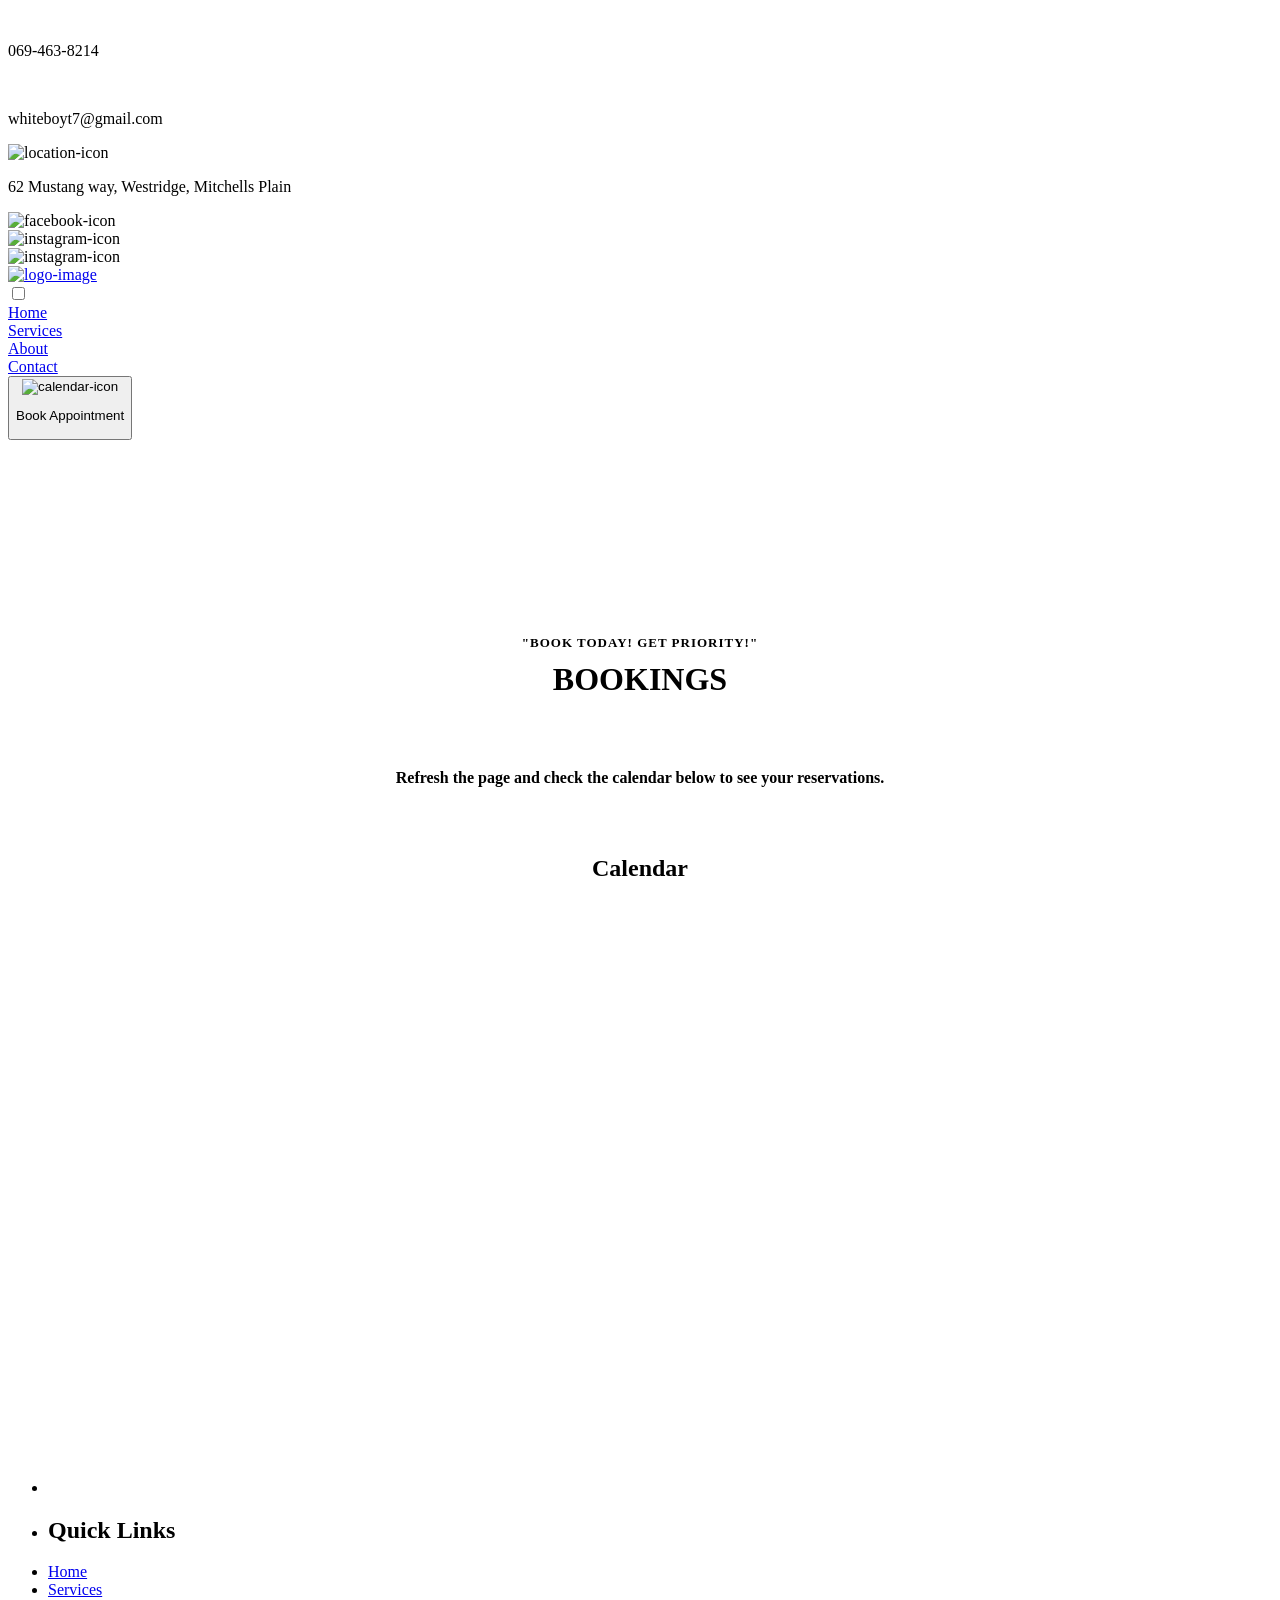
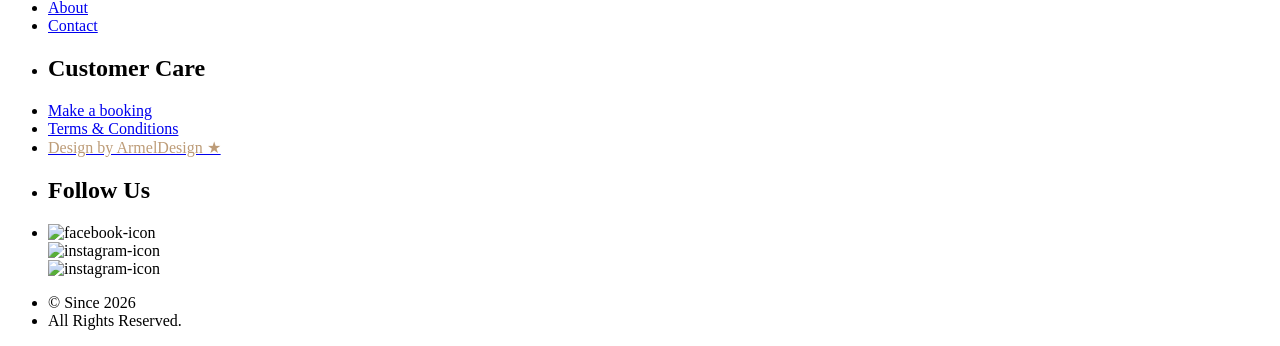
==== bookings.html @ f9a0a097 "second commit" ====
<!doctype html>
<html lang="en">
  <head>
    <meta charset="UTF-8" />
    <meta name="viewport" content="width=Fresh Whiteboy, initial-scale=1.0" />
    <title>Barber Shop | Stay Fresh with Whiteboy</title>
    <link rel="icon" type="image/x-icon" href="./website/icons/favicon.ico" />
    <link rel="stylesheet" href="/website/css/components.css" />
    <link rel="stylesheet" href="/website/css/main.css" />
    <style>
      /* =================  RESERVATION SECTION ================= */
      .reservation{
        display: flex;
        flex-direction: column;
        align-items: center;
        margin-top: 7.2rem;
        padding: 5rem;

      }

        .section-label {
        text-transform: uppercase;
        color: var(--blue-theme);
        font-size: 13px;
        font-weight: 700;
        letter-spacing: 1px;
      }

      .section-label::before,
      .section-label::after {
        content: "";
        display: inline-block;
        width: 25px;
        height: 2px;
        background: var(--blue-theme);
        vertical-align: middle;
        margin: 0 13px;
      }
      .reservation > h2 {
        text-transform: uppercase;
        font-size: 32px;
        margin: 10px 0 8px;
        color: var(--blue);
      }

      .reservation-item{
        padding: 1rem;
        display: flex;
        flex-direction: column;
       align-items: center;

      }  

      .reservation-form{
        padding: 0.5rem;
      }

      .reservation-calendar{
        padding-top: 1rem;
        display: flex;
        flex-direction: column;
       align-items: center;
      }
      .reservation-calendar > p, iframe{ 
    margin-top: 15px;
    font-weight: 600;
    color: var(--gray);
}

.reservation-calendar > iframe{
  height: 450px;
  width: 100%;
  min-width: 300px;
}
.reservation-calendar > h2{
  padding-top:2rem;
  color: var(--blue);
}



    </style>
  </head>
  <body>
    <!-- -------------------- TOB BAR -------------------- -->
    <section class="top-bar">
      <div class="top-bar-outer">
        <div class="outer-flex-item">
          <div class="rounded-icons">
            <img src="/website/icons/phone-icon.svg" alt="" />
          </div>
          <p>069-463-8214</p>
        </div>
        <div class="outer-flex-item">
          <div class="rounded-icons">
            <img src="/website/icons/email-icon.svg" alt="" />
          </div>
          <p>whiteboyt7@gmail.com</p>
        </div>
        <div class="outer-flex-item">
          <div class="rounded-icons">
            <img src="/website/icons/location-icon.svg" alt="location-icon" />
          </div>
          <p>62 Mustang way, Westridge, Mitchells Plain</p>
        </div>
      </div>
      <div class="top-bar-inner">
        <div class="rounded-icons">
          <img src="/website/icons/facebook-icon.svg" alt="facebook-icon" />
        </div>
        <div class="rounded-icons">
          <img src="/website/icons/instagram-icon.svg" alt="instagram-icon" />
        </div>
        <div class="rounded-icons">
          <img src="/website/icons/whatsapp-icon.svg" alt="instagram-icon" />
        </div>
      </div>
    </section>

    <!-- -------------------- NAVIGATION -------------------- -->
    <section class="navbar">
      <div class="outter-nav">
        <a href="./index.html">
          <img src="/website/images/logo.png" alt="logo-image"
        /></a>
      </div>
      <!-- hamburger navigation -->
      <div class="hamburger">
        <input id="menu__toggle" type="checkbox" />
        <label class="menu__btn" for="menu__toggle">
          <span></span>
        </label>
        <div class="inner-nav">
          <div class="inner-nav-item">
            <a href="index.html">Home</a>
          </div>
          <div class="inner-nav-item">
            <a href="index.html#services">Services</a>
          </div>
          <div class="inner-nav-item">
            <a href="index.html#about">About</a>
          </div>
          <div class="inner-nav-item">
            <a href="index.html#contact">Contact </a>
          </div>
          <div class="inner-nav-item">
            <a target="_blank" href="#">
              <button class="btn-tp-1 flex-calendar-icon">
                <img src="/website/icons/calendar-icon.svg" alt="calendar-icon" />
                <p>Book Appointment</p>
              </button>
            </a>
          </div>
        </div>
      </div>
    </section>

    <!-- -------------------- RESERVATION SECTION -------------------- -->
    <section class="reservation">
      <div class="section-label">"Book today! get priority!"</div>
      <h2>Bookings</h2>
      <div class="reservation-item">
          <div class="reservation-form">
          <!-- Google Calendar Appointment Scheduling begin -->
          <link href="https://calendar.google.com/calendar/scheduling-button-script.css" rel="stylesheet">
          <script src="https://calendar.google.com/calendar/scheduling-button-script.js" async></script>
          <script>
          (function() {
            var target = document.currentScript;
            window.addEventListener('load', function() {
              calendar.schedulingButton.load({
                url: 'https://calendar.google.com/calendar/appointments/schedules/AcZssZ1gEV4CZcy-HWeRkOPK08YCI6H9Ji_BecFfQrSkeDOcxmpwHcEhXlFeUcn9uIKuZlftbY2q0mrH?gv=true',
                color: '#00a0de',
                label: 'Schedule appointment',
                target,
              });
            });
          })();
          </script>
              <!-- end Google Calendar Appointment Scheduling -->
        </div>    
             <!-- Google Calendar -->
             <div class="reservation-calendar">
                 <p>Refresh the page and check the calendar below to see your reservations.</p>
                 <h2>Calendar</h2>
                 <iframe src="https://calendar.google.com/calendar/embed?src=armel.nzawou.developer%40gmail.com&ctz=Africa%2FJohannesburg" style="border: 0"  frameborder="0" scrolling="no"></iframe>
             </div>
    </section>


    <!-- -------------------- FOOTER -------------------- -->
    <section class="footer" >
      <div class="footer-list">
        <ul class="footer-item">
          <li>
            <a class="logo-footer" href=""
              ><img src="./website/images/logo-footer.png" alt="" srcset=""
            /></a>
          </li>
        </ul>
      </div>
      <div class="footer-list">
        <ul class="footer-item">
          <li><h2>Quick Links</h2></li>
          <li><a href="index.html">Home</a></li>
          <li><a href="index.html#services">Services</a></li>
          <li><a href="index.html#about">About</a></li>
          <li><a href="index.html#contact">Contact</a></li>
        </ul>
      </div>
      <div class="footer-list">
        <ul class="footer-item">
          <li><h2>Customer Care</h2></li>
          <li><a href="#">Make a booking </a></li>
          <li><a href="./terms-and-conditions/Whiteboy Babershop - Terms and Conditions.pdf">Terms & Conditions</a></li>
          <li><a target="_blank" href="https://armeldesign-solutions.web.app/"> <span style="color:#bd9c78;">Design by ArmelDesign ★</span> </a></li>
        </ul>
      </div>
      <div class="footer-list">
        <ul class="footer-item">
          <li><h2>Follow Us</h2></li>
          <li>
            <div class="top-bar-inner">
              <div class="rounded-icons">
                <img
                  src="/website/icons/facebook-icon.svg"
                  alt="facebook-icon"
                />
              </div>
              <div class="rounded-icons">
                <img
                  src="/website/icons/instagram-icon.svg"
                  alt="instagram-icon"
                />
              </div>
              <div class="rounded-icons">
                <img
                  src="/website/icons/whatsapp-icon.svg"
                  alt="instagram-icon"
                />
              </div>
            </div>
          </li>
        </ul>
      </div>
      <div class="footer-list">
        <ul class="footer-item">
          <li>© Since 2026</li>
          <li>All Rights Reserved.</li>
        </ul>
      </div>
    </section>
  </body>
</html>
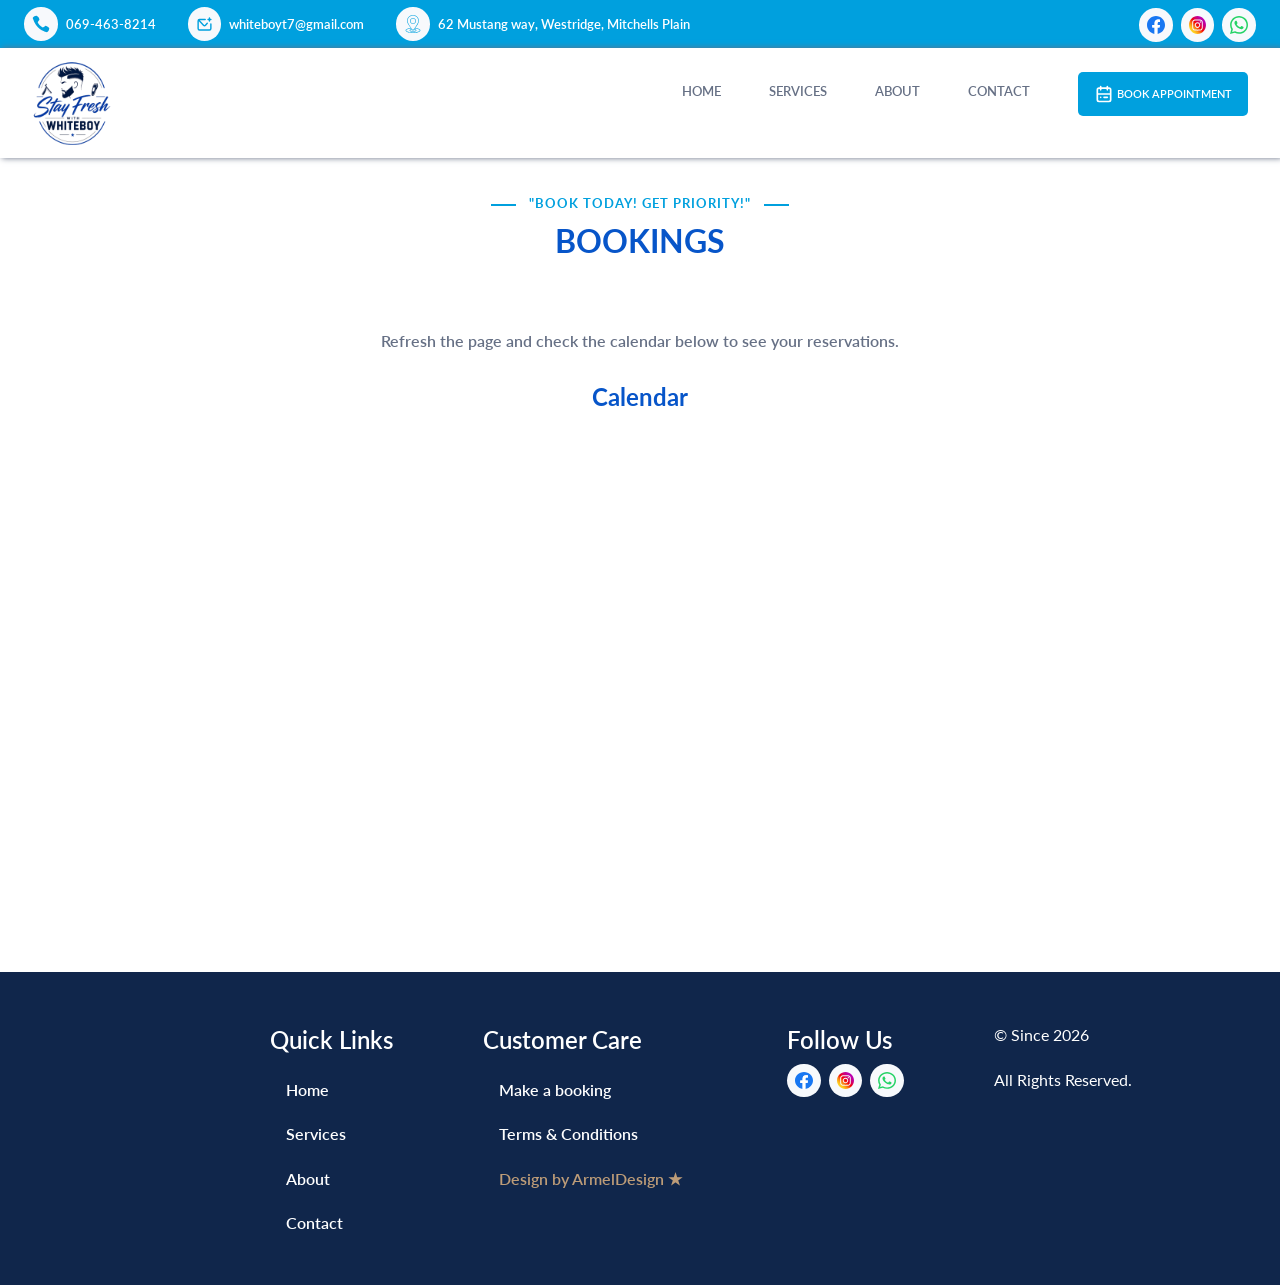
==== commit c8b81b2d: "Fix on all pages" ====
--- a/bookings.html
+++ b/bookings.html
@@ -4,9 +4,9 @@
     <meta charset="UTF-8" />
     <meta name="viewport" content="width=Fresh Whiteboy, initial-scale=1.0" />
     <title>Barber Shop | Stay Fresh with Whiteboy</title>
-    <link rel="icon" type="image/x-icon" href="./website/icons/favicon.ico" />
-    <link rel="stylesheet" href="/website/css/components.css" />
-    <link rel="stylesheet" href="/website/css/main.css" />
+    <link rel="icon" type="image/x-icon" href="./icons/favicon.ico" />
+    <link rel="stylesheet" href="./css/main.css" />
+    <link rel="stylesheet" href="./css/components.css" />
     <style>
       /* =================  RESERVATION SECTION ================= */
       .reservation{
@@ -87,32 +87,32 @@
       <div class="top-bar-outer">
         <div class="outer-flex-item">
           <div class="rounded-icons">
-            <img src="/website/icons/phone-icon.svg" alt="" />
+            <img src="./icons/phone-icon.svg" alt="phone-icon" />
           </div>
           <p>069-463-8214</p>
         </div>
         <div class="outer-flex-item">
           <div class="rounded-icons">
-            <img src="/website/icons/email-icon.svg" alt="" />
+            <img src="./icons/email-icon.svg" alt="email-icon" />
           </div>
           <p>whiteboyt7@gmail.com</p>
         </div>
         <div class="outer-flex-item">
           <div class="rounded-icons">
-            <img src="/website/icons/location-icon.svg" alt="location-icon" />
+            <img src="./icons/location-icon.svg" alt="location-icon" />
           </div>
           <p>62 Mustang way, Westridge, Mitchells Plain</p>
         </div>
       </div>
       <div class="top-bar-inner">
         <div class="rounded-icons">
-          <img src="/website/icons/facebook-icon.svg" alt="facebook-icon" />
+          <img src="./icons/facebook-icon.svg" alt="facebook-icon" />
         </div>
         <div class="rounded-icons">
-          <img src="/website/icons/instagram-icon.svg" alt="instagram-icon" />
+          <img src="./icons/instagram-icon.svg" alt="instagram-icon" />
         </div>
         <div class="rounded-icons">
-          <img src="/website/icons/whatsapp-icon.svg" alt="instagram-icon" />
+          <img src="./icons/whatsapp-icon.svg" alt="whatsapp-icon" />
         </div>
       </div>
     </section>
@@ -121,7 +121,7 @@
     <section class="navbar">
       <div class="outter-nav">
         <a href="./index.html">
-          <img src="/website/images/logo.png" alt="logo-image"
+          <img src="./images/logo.png" alt="logo-image"
         /></a>
       </div>
       <!-- hamburger navigation -->
@@ -146,7 +146,7 @@
           <div class="inner-nav-item">
             <a target="_blank" href="#">
               <button class="btn-tp-1 flex-calendar-icon">
-                <img src="/website/icons/calendar-icon.svg" alt="calendar-icon" />
+                <img src="./icons/calendar-icon.svg" alt="calendar-icon" />
                 <p>Book Appointment</p>
               </button>
             </a>
@@ -223,20 +223,20 @@
             <div class="top-bar-inner">
               <div class="rounded-icons">
                 <img
-                  src="/website/icons/facebook-icon.svg"
+                  src="./icons/facebook-icon.svg"
                   alt="facebook-icon"
                 />
               </div>
               <div class="rounded-icons">
                 <img
-                  src="/website/icons/instagram-icon.svg"
+                  src="./icons/instagram-icon.svg"
                   alt="instagram-icon"
                 />
               </div>
               <div class="rounded-icons">
                 <img
-                  src="/website/icons/whatsapp-icon.svg"
-                  alt="instagram-icon"
+                  src="./icons/whatsapp-icon.svg"
+                  alt="whatsapp-icon"
                 />
               </div>
             </div>
--- a/css/main.css
+++ b/css/main.css
@@ -0,0 +1,33 @@
+/*  Global styles (RESET, colors, typography, layout)================ */
+
+@import url("https://fonts.googleapis.com/css2?family=Lato:ital,wght@0,100;0,300;0,400;0,700;0,900;1,100;1,300;1,400;1,700;1,900&display=swap");
+
+* {
+  margin: 0;
+  padding: 0;
+  box-sizing: border-box;
+  text-decoration: none;
+  font-family: "Lato", sans-serif;
+}
+
+
+:root {
+  --blue-theme: #00a0de; 
+  --blue: #0755c9;
+  --dark-blue: #10264b;
+  --light-blue: #eef5ff;
+  --white: #ffffff;
+  --gray: #667085;
+  --light-gray: #f7f9fc;
+}
+
+html {
+  scroll-behavior: smooth;
+
+}
+
+
+section {
+  /* Adjust the pixels to match the exact section clicked on , on the nav bar */
+  scroll-margin-top: 120px; 
+}
--- a/css/components.css
+++ b/css/components.css
@@ -0,0 +1,312 @@
+/* ================= STYLING FOR SHARED COMPONENTS =================   */
+
+/* ================= TOP BAR =================   */
+.top-bar {
+  display: flex;
+  background-color: var(--blue-theme);
+  justify-content: space-between;
+  color: var(--white);
+  padding: 1.5rem;
+  height: 1.8rem;
+  position: fixed;
+  width: 100%;
+  top: 0;
+  left: 0;
+}
+.top-bar-outer {
+  display: flex;
+  gap: 2rem;
+}
+.outer-flex-item {
+  display: flex;
+  align-items: center;
+  gap: 0.5rem;
+}
+.outer-flex-item > P {
+  font-size: small;
+  font-weight: 600;
+  white-space: inherit;
+}
+
+.rounded-icons {
+  height: 2.1rem;
+  width: 2.1rem;
+  border-radius: 50%;
+  padding: 0.5rem;
+  background-color: var(--light-gray);
+}
+.top-bar-inner {
+  display: flex;
+  gap: 0.5rem;
+  margin-top: -1rem;
+}
+
+
+
+
+/* ================= NAVIGATION =================   */
+.navbar {
+  display: flex;
+  justify-content: space-between;
+  list-style: none;
+  padding: 1.5rem 0.5rem;
+  background-color: var(--white);
+  box-shadow: 2px 0px 6px var(--gray);
+  height: 110px;
+  position: fixed;
+  top: 0;
+  left: 0;
+  width: 100%;
+  z-index: 9999;
+  margin-top: 3rem;
+}
+.outter-nav {
+  margin: -1rem 1rem;
+}
+/* logo styling here */
+.outter-nav img {
+  height: 6rem;
+  animation: fadeDown 1s ease forwards;
+}
+.inner-nav {
+  display: flex;
+}
+.inner-nav-item {
+  margin: 0.5rem 1rem;
+}
+.inner-nav-item a {
+  font-weight: 600;
+  font-size: smaller;
+  margin: 1rem 0.5rem;
+  color: var(--gray);
+  text-transform: uppercase;
+}
+
+/* styling for hover over bottom border */
+.inner-nav-item a {
+  position: relative;
+}
+.inner-nav-item a::after {
+  content: "";
+  position: absolute;
+  width: 0%;
+  height: 2px;
+  background: var(--blue-theme);
+  left: 0;
+  bottom: -5px;
+  transition: 0.3s;
+}
+.inner-nav-item a:hover::after {
+  width: 100%;
+}
+/* END - styling for hover over bottom border */
+
+.inner-nav-item button {
+  margin: -1.7rem 0.5rem;
+}
+
+/* active page */
+#header a.active {
+  color: var(--gray);
+}
+
+.flex-calendar-icon > img {
+  height: 20px;
+}
+.flex-calendar-icon {
+  display: flex;
+  align-items: center;
+  gap: 3px;
+}
+/* ================= BUTTONS =================   */
+.btn-tp-1 {
+  border: none;
+  background-color: var(--blue-theme);
+  color: var(--white);
+
+  font-weight: 600;
+  padding: 0.75rem 1rem;
+  min-width: 8rem;
+  border-radius: 5px;
+  cursor: pointer;
+}
+.btn-tp-1:hover {
+  background-color: var(--gray);
+  transition: scale(1.2);
+}
+.btn-tp-1 p {
+  text-transform: uppercase;
+  font-size: smaller;
+}
+/* ================= ANIMATIONS =================   */
+
+/* ================= FOOTER =================   */
+.footer {
+  display: flex;
+  justify-content: center;
+  flex-wrap: wrap;
+  gap: 4rem;
+  padding: 2.5rem;
+  background-color: var(--dark-blue);
+}
+.footer-list {
+  display: flex;
+  flex-direction: column;
+  /* gap: 0.5rem; */
+  list-style: none;
+}
+.footer-item {
+  list-style: none;
+}
+.logo-footer > img {
+  height: 150px;
+}
+.footer-item li {
+  color: var(--white);
+  padding: 0.8rem;
+}
+.footer-item h2 {
+  font-size: x-large;
+  font-weight: 600;
+  color: var(--white);
+}
+.footer-item a {
+  padding: 1rem;
+  font-weight: 600;
+  color: var(--white);
+}
+
+/* =================  RESPONSIVE FOOTER  ================= */
+@media (width <= 960px) {
+  .footer {
+    display: flex;
+    justify-content: center;
+    flex-direction: column;
+    gap: 1rem;
+    background-color: var(--blue);
+  }
+}
+
+/* ================= RESPONSIVE Top Bar & Navbar =================   */
+
+/* top-bar */
+@media screen and (max-width: 814px) {
+  .top-bar {
+    display: none !important;
+  }
+  .navbar {
+    margin-top: 0;
+  }
+}
+
+#menu__toggle {
+  position: absolute;
+  left: -9999px; /* moves horizontal navbar off-screen */
+}
+
+@media (width <= 970px) {
+  .outter-nav img {
+    width: 100%;
+  }
+
+  .inner-nav-item {
+    text-align: center;
+    margin-bottom: 30px;
+  }
+  .inner-nav-item a {
+    color: var(--white);
+  }
+
+  #menu__toggle:checked ~ .menu__btn > span {
+    transform: rotate(45deg);
+  }
+  #menu__toggle:checked ~ .menu__btn > span::before {
+    top: 0;
+    transform: rotate(0);
+  }
+  #menu__toggle:checked ~ .menu__btn > span::after {
+    top: 0;
+    transform: rotate(90deg);
+  }
+  #menu__toggle:checked ~ .inner-nav {
+    visibility: visible;
+    left: 0;
+  }
+
+  /* fadUp styling for the navbar on smaller screen */
+  #menu__toggle:checked ~ .inner-nav {
+    animation: fadeUp 1s ease forwards;
+  }
+
+  .menu__btn {
+    display: flex;
+    align-items: center;
+    position: fixed;
+    /* top: 20px; */
+    right: 20px;
+    width: 26px;
+    height: 26px;
+    margin: 5px 5px;
+    cursor: pointer;
+  }
+
+  .menu__btn > span,
+  .menu__btn > span::before,
+  .menu__btn > span::after {
+    display: block;
+    position: absolute;
+    width: 100%;
+    height: 2px;
+    background-color: var(--blue-theme);
+    transition-duration: 0.25s;
+  }
+
+  .menu__btn > span::before {
+    content: "";
+    top: -8px;
+  }
+  .menu__btn > span::after {
+    content: "";
+    top: 8px;
+  }
+  #menu__toggle {
+    opacity: 0;
+  }
+  .inner-nav {
+    flex-direction: column;
+    place-items: center;
+    display: block;
+    position: fixed;
+    visibility: hidden;
+    top: 115px;
+    left: -100%;
+    width: 100%;
+    height: 100%;
+    margin: 0;
+    padding: 80px 15px;
+
+    opacity: 0.9;
+    box-shadow: 1px 0px 6px var(--gray);
+    transition-duration: 0.55s;
+    z-index: -1;
+    background-color: rgb(52, 52, 52);
+  }
+
+  .footer-list {
+    display: flex;
+    flex-direction: column;
+    justify-content: center;
+  }
+  .footer-list-item {
+    margin: 0.5rem 0.5rem;
+  }
+  .copyright {
+    height: 15vh;
+    display: flex;
+    flex-wrap: wrap;
+    padding: 1.5rem 2.5rem;
+  }
+  .copyright > p {
+    margin: 5px 5px;
+  }
+}
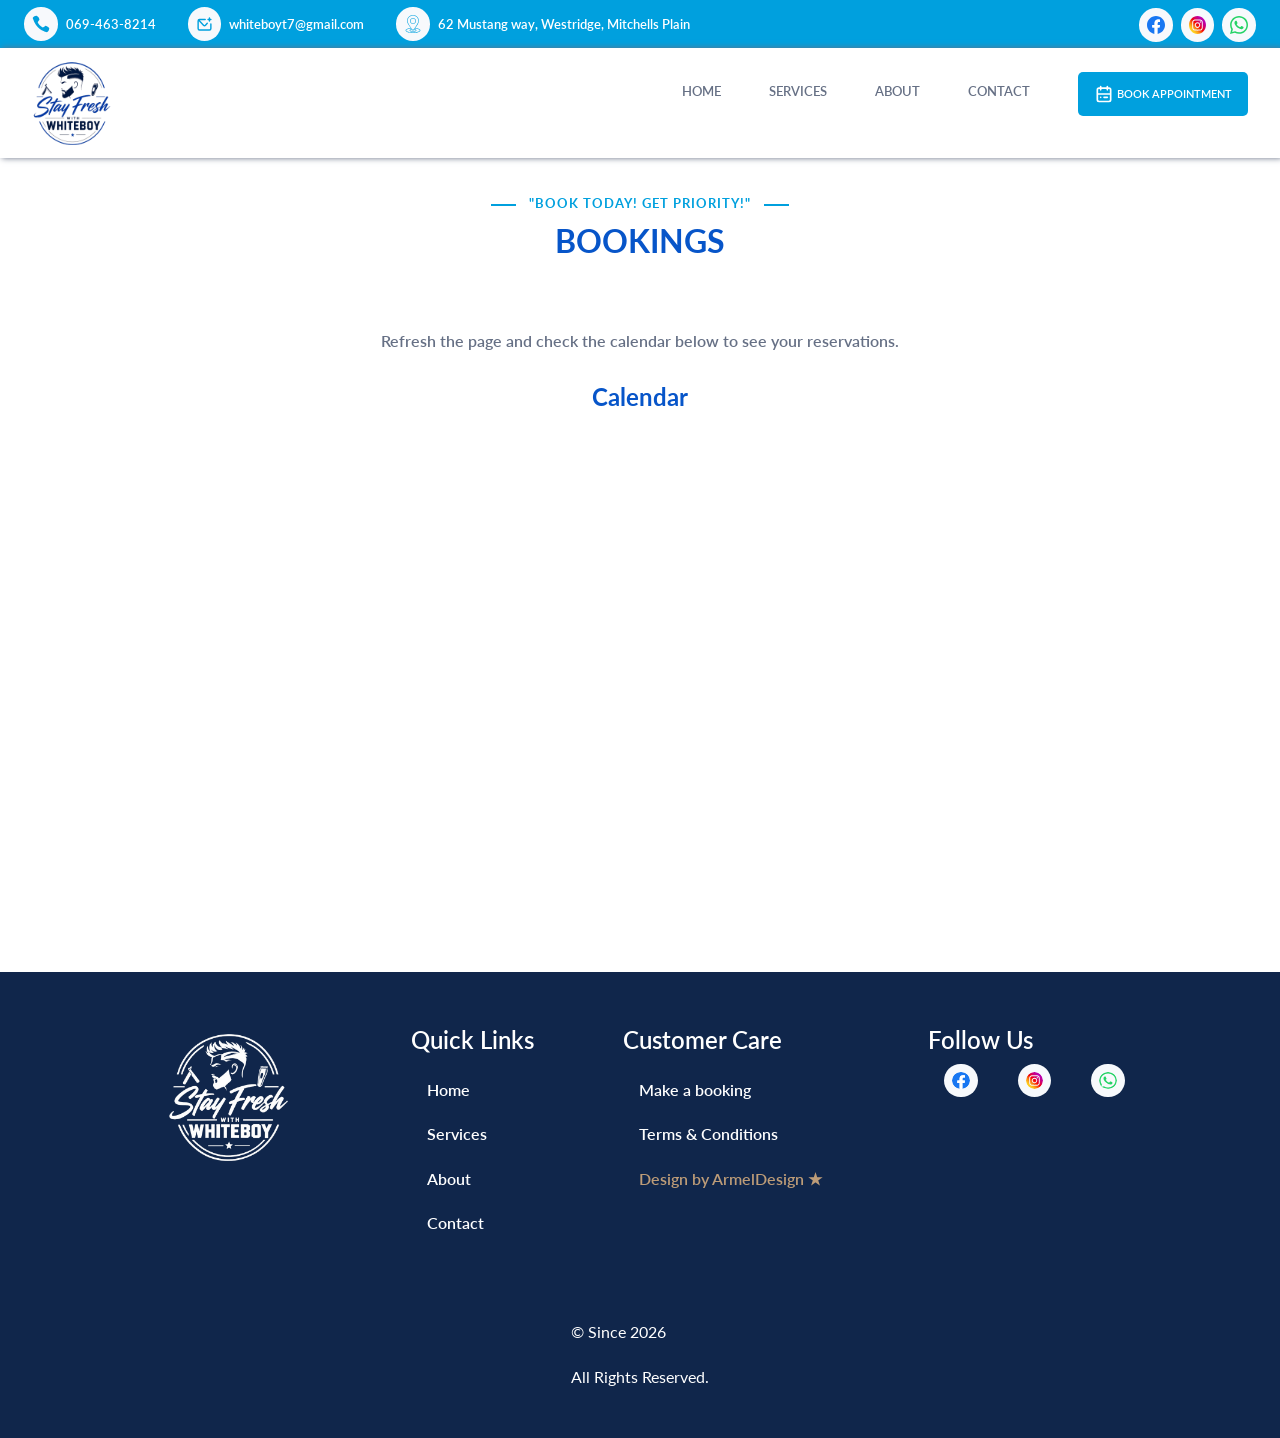
==== commit 055e6871: "Refactor of code" ====
--- a/bookings.html
+++ b/bookings.html
@@ -76,84 +76,15 @@
   padding-top:2rem;
   color: var(--blue);
 }
-
-
-
-    </style>
+  </style>
   </head>
+  
   <body>
     <!-- -------------------- TOB BAR -------------------- -->
-    <section class="top-bar">
-      <div class="top-bar-outer">
-        <div class="outer-flex-item">
-          <div class="rounded-icons">
-            <img src="./icons/phone-icon.svg" alt="phone-icon" />
-          </div>
-          <p>069-463-8214</p>
-        </div>
-        <div class="outer-flex-item">
-          <div class="rounded-icons">
-            <img src="./icons/email-icon.svg" alt="email-icon" />
-          </div>
-          <p>whiteboyt7@gmail.com</p>
-        </div>
-        <div class="outer-flex-item">
-          <div class="rounded-icons">
-            <img src="./icons/location-icon.svg" alt="location-icon" />
-          </div>
-          <p>62 Mustang way, Westridge, Mitchells Plain</p>
-        </div>
-      </div>
-      <div class="top-bar-inner">
-        <div class="rounded-icons">
-          <img src="./icons/facebook-icon.svg" alt="facebook-icon" />
-        </div>
-        <div class="rounded-icons">
-          <img src="./icons/instagram-icon.svg" alt="instagram-icon" />
-        </div>
-        <div class="rounded-icons">
-          <img src="./icons/whatsapp-icon.svg" alt="whatsapp-icon" />
-        </div>
-      </div>
-    </section>
+    <section id="top-bar"></section>
 
     <!-- -------------------- NAVIGATION -------------------- -->
-    <section class="navbar">
-      <div class="outter-nav">
-        <a href="./index.html">
-          <img src="./images/logo.png" alt="logo-image"
-        /></a>
-      </div>
-      <!-- hamburger navigation -->
-      <div class="hamburger">
-        <input id="menu__toggle" type="checkbox" />
-        <label class="menu__btn" for="menu__toggle">
-          <span></span>
-        </label>
-        <div class="inner-nav">
-          <div class="inner-nav-item">
-            <a href="index.html">Home</a>
-          </div>
-          <div class="inner-nav-item">
-            <a href="index.html#services">Services</a>
-          </div>
-          <div class="inner-nav-item">
-            <a href="index.html#about">About</a>
-          </div>
-          <div class="inner-nav-item">
-            <a href="index.html#contact">Contact </a>
-          </div>
-          <div class="inner-nav-item">
-            <a target="_blank" href="#">
-              <button class="btn-tp-1 flex-calendar-icon">
-                <img src="./icons/calendar-icon.svg" alt="calendar-icon" />
-                <p>Book Appointment</p>
-              </button>
-            </a>
-          </div>
-        </div>
-      </div>
-    </section>
+    <section id="header"></section>
 
     <!-- -------------------- RESERVATION SECTION -------------------- -->
     <section class="reservation">
@@ -189,66 +120,8 @@
 
 
     <!-- -------------------- FOOTER -------------------- -->
-    <section class="footer" >
-      <div class="footer-list">
-        <ul class="footer-item">
-          <li>
-            <a class="logo-footer" href=""
-              ><img src="./website/images/logo-footer.png" alt="" srcset=""
-            /></a>
-          </li>
-        </ul>
-      </div>
-      <div class="footer-list">
-        <ul class="footer-item">
-          <li><h2>Quick Links</h2></li>
-          <li><a href="index.html">Home</a></li>
-          <li><a href="index.html#services">Services</a></li>
-          <li><a href="index.html#about">About</a></li>
-          <li><a href="index.html#contact">Contact</a></li>
-        </ul>
-      </div>
-      <div class="footer-list">
-        <ul class="footer-item">
-          <li><h2>Customer Care</h2></li>
-          <li><a href="#">Make a booking </a></li>
-          <li><a href="./terms-and-conditions/Whiteboy Babershop - Terms and Conditions.pdf">Terms & Conditions</a></li>
-          <li><a target="_blank" href="https://armeldesign-solutions.web.app/"> <span style="color:#bd9c78;">Design by ArmelDesign ★</span> </a></li>
-        </ul>
-      </div>
-      <div class="footer-list">
-        <ul class="footer-item">
-          <li><h2>Follow Us</h2></li>
-          <li>
-            <div class="top-bar-inner">
-              <div class="rounded-icons">
-                <img
-                  src="./icons/facebook-icon.svg"
-                  alt="facebook-icon"
-                />
-              </div>
-              <div class="rounded-icons">
-                <img
-                  src="./icons/instagram-icon.svg"
-                  alt="instagram-icon"
-                />
-              </div>
-              <div class="rounded-icons">
-                <img
-                  src="./icons/whatsapp-icon.svg"
-                  alt="whatsapp-icon"
-                />
-              </div>
-            </div>
-          </li>
-        </ul>
-      </div>
-      <div class="footer-list">
-        <ul class="footer-item">
-          <li>© Since 2026</li>
-          <li>All Rights Reserved.</li>
-        </ul>
-      </div>
-    </section>
+    <section id="footer"></section>
+
+    <script src="./js/topNavFooter.js"></script>
   </body>
 </html>
